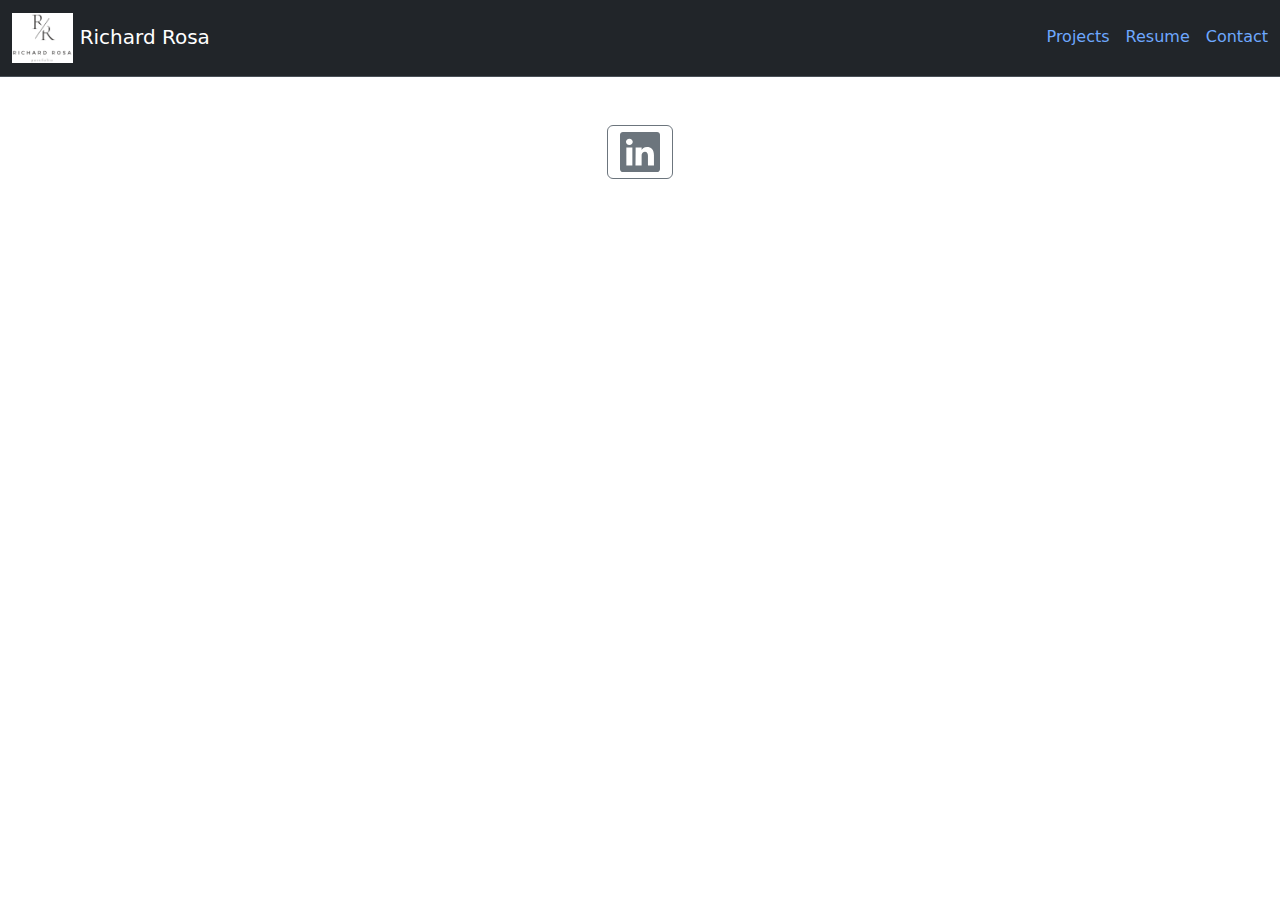
==== index.html @ 102c9030 "Rev01" ====
<html lang="en">
    <head>
        <meta charset="UTF-8">
        <meta name="viewport" content="width=device-width, initial-scale=1.0">
        <title>Portfolio Website Landing Page</title>

        <!-- Bootstrap CSS -->
        <link href="https://cdn.jsdelivr.net/npm/bootstrap@5.3.3/dist/css/bootstrap.min.css" rel="stylesheet" integrity="sha384-QWTKZyjpPEjISv5WaRU9OFeRpok6YctnYmDr5pNlyT2bRjXh0JMhjY6hW+ALEwIH" crossorigin="anonymous">

    </head>
    <body>
        <!-- Header -->
        <header>
            <nav class="navbar bg-dark border-bottom border-body" data-bs-theme="dark">
                <div class="container-fluid">
                    <a class="navbar-brand" href="../index.html">
                      <img src="/images/logo.png" alt="Logo" width="61.3" height="50" class="d-inline-block align-text-middle">
                      Richard Rosa
                    </a>
                    <ul class="nav nav-underline justify-content-center">
                        <li class="nav-item">
                            <a class="nav-link" href="/pages/projects.html">Projects</a>
                        </li>
                        <li class="nav-item">
                            <a class="nav-link" href="/pages/resume.html">Resume</a>
                        </li>
                        <li class="nav-item">
                            <a class="nav-link" href="/pages/contact.html">Contact</a>
                        </li>
                    </ul>
                </div>                          
            </nav>
        </header>
        <div class="container-xxl bd-gutter mt-3 my-md-4 bd-layout">
            <main class="bd-main order-1"></main>
        </div>
        <!-- Footer-->
        <footer class="bg-white py-4 mt-auto">
            <div class="container-sm text-center">
                <div class="col align-items-center justify-content-center flex-column flex-sm-row">
                    <a href="http://www.linkedin.com/in/rosa-richard" target="_blank">
                        <button type="button" class="btn btn-outline-secondary">
                            <svg xmlns="http://www.w3.org/2000/svg" width="40" height="40" fill="currentColor" class="bi bi-linkedin" viewBox="0 0 16 16">
                                <path d="M0 1.146C0 .513.526 0 1.175 0h13.65C15.474 0 16 .513 16 1.146v13.708c0 .633-.526 1.146-1.175 1.146H1.175C.526 16 0 15.487 0 14.854zm4.943 12.248V6.169H2.542v7.225zm-1.2-8.212c.837 0 1.358-.554 1.358-1.248-.015-.709-.52-1.248-1.342-1.248S2.4 3.226 2.4 3.934c0 .694.521 1.248 1.327 1.248zm4.908 8.212V9.359c0-.216.016-.432.08-.586.173-.431.568-.878 1.232-.878.869 0 1.216.662 1.216 1.634v3.865h2.401V9.25c0-2.22-1.184-3.252-2.764-3.252-1.274 0-1.845.7-2.165 1.193v.025h-.016l.016-.025V6.169h-2.4c.03.678 0 7.225 0 7.225z"/>
                            </svg>
                        </button>
                    </a>
                    
                </div>
            </div>
        </footer>
        <!-- Bootstrap JS -->
        <script src="https://cdn.jsdelivr.net/npm/bootstrap@5.3.3/dist/js/bootstrap.bundle.min.js" integrity="sha384-YvpcrYf0tY3lHB60NNkmXc5s9fDVZLESaAA55NDzOxhy9GkcIdslK1eN7N6jIeHz" crossorigin="anonymous"></script>

    </body>
</html>
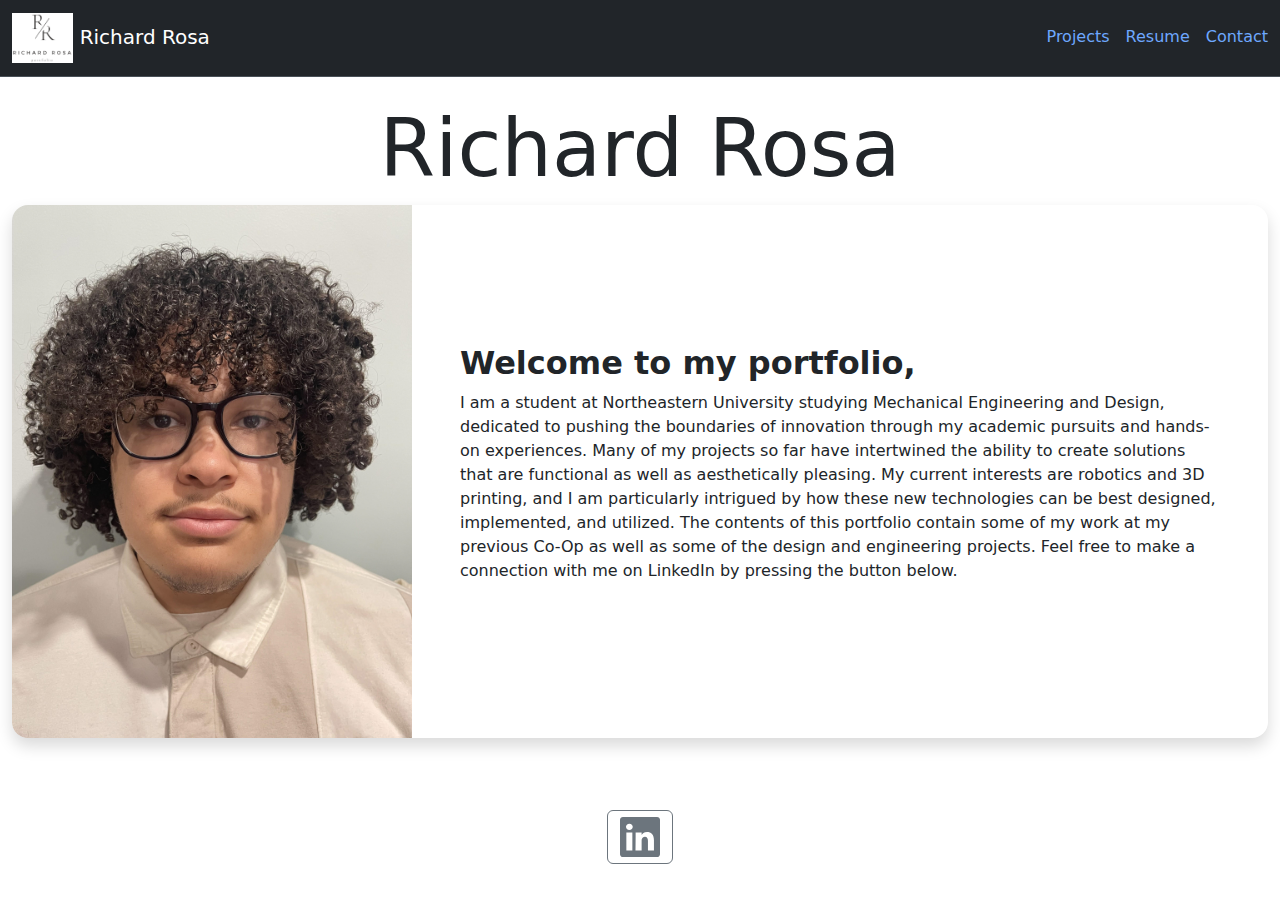
==== commit 0213f0d3: "Rev2" ====
--- a/index.html
+++ b/index.html
@@ -32,7 +32,24 @@
             </nav>
         </header>
         <div class="container-xxl bd-gutter mt-3 my-md-4 bd-layout">
-            <main class="bd-main order-1"></main>
+            <main class="bd-main order-1">
+                <h1 class="display-1" style="text-align: center;">Richard Rosa</h1>
+                <div class="card overflow-hidden shadow rounded-4 border-0 mb-5">
+                    <div class="card-body p-0">
+                        <div class="d-flex align-items-center">
+                            <img class="img-fluid" src="/images/portfolioImage.jpg" alt="Headshot" width="400" height="533.33"/>
+                            <div class="p-5">
+                                <h2 class="fw-bolder">Welcome to my portfolio,</h2>
+                                <p>
+                                    I am a student at Northeastern University studying Mechanical Engineering and Design, dedicated to pushing the boundaries of innovation through my academic pursuits and hands-on experiences. 
+                                    Many of my projects so far have intertwined the ability to create solutions that are functional as well as aesthetically pleasing. My current interests are robotics and 3D printing, and I am 
+                                    particularly intrigued by how these new technologies can be best designed, implemented, and utilized. The contents of this portfolio contain some of my work at my previous Co-Op as well as some of the design and engineering projects.
+                                    Feel free to make a connection with me on LinkedIn by pressing the button below. </p>
+                            </div>
+                        </div>
+                    </div>
+                </div>
+            </main>
         </div>
         <!-- Footer-->
         <footer class="bg-white py-4 mt-auto">
